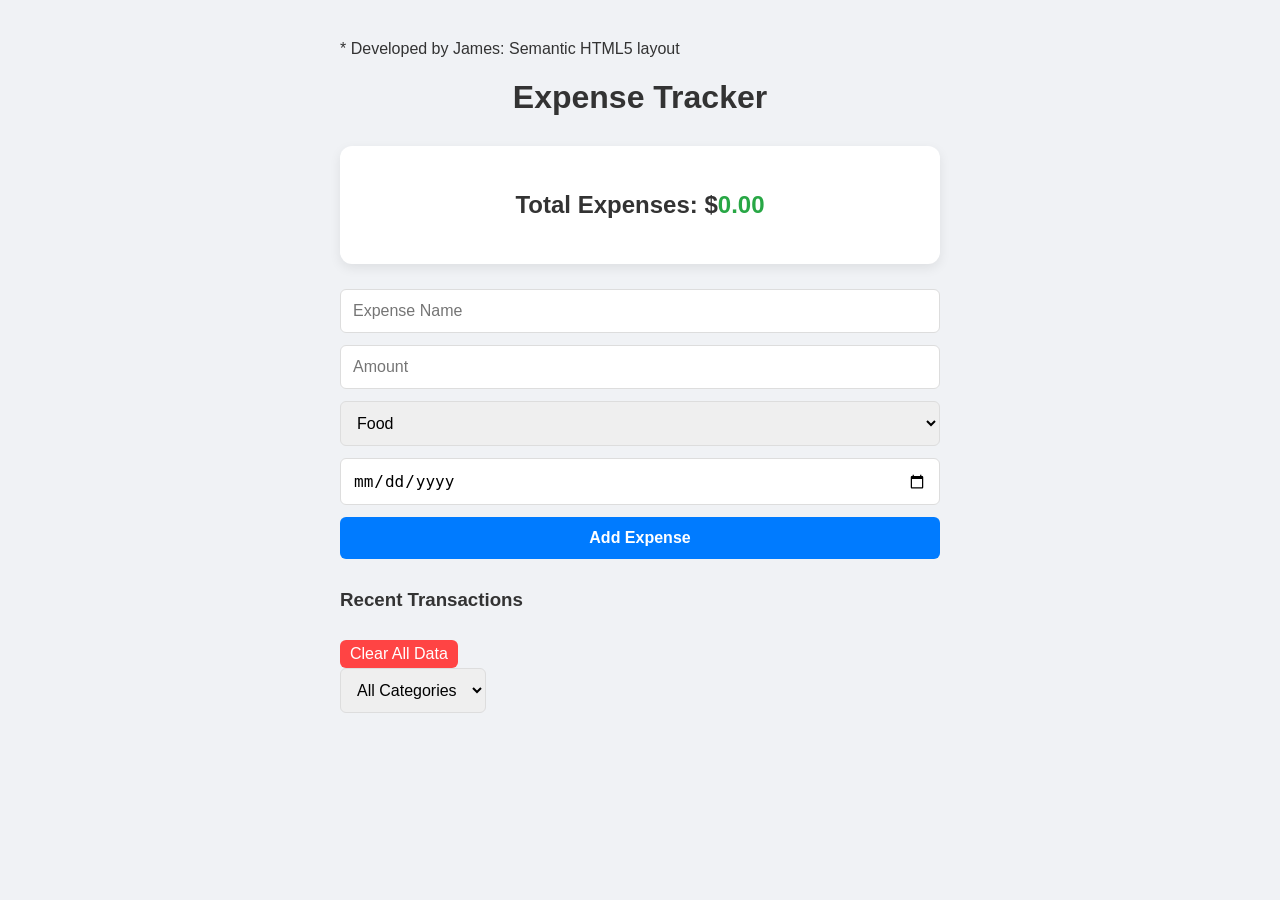
==== expensetracker/index.html @ cbf6ec7f "Add files via upload" ====
* Developed by James: Semantic HTML5 layout
<!DOCTYPE html>
<html lang="en">
<head>
    <meta charset="UTF-8">
    <meta name="viewport" content="width=device-width, initial-scale=1.0">
    <title>Expense Tracker - Phase 1</title>
    <link rel="stylesheet" href="style.css">
</head>
<body>
    <header>
        <h1>Expense Tracker</h1>
    </header>

    <main>
        <section id="dashboard">
            <h2>Total Expenses: $<span id="total-amount">0.00</span></h2>
        </section>

        <section id="input-section">
            <form id="expense-form">
                <input type="text" id="expense-name" placeholder="Expense Name" required>
                <input type="number" id="expense-amount" placeholder="Amount" step="0.01" required>
                <select id="expense-category">
                    <option value="Food">Food</option>
                    <option value="Rent">Rent</option>
                    <option value="Transport">Transport</option>
                    <option value="Entertainment">Entertainment</option>
                    <option value="Other">Other</option>
                </select>
                <input type="date" id="expense-date" required>
                <button type="submit">Add Expense</button>
            </form>
        </section>

        <section id="list-section">
            <h3>Recent Transactions</h3>
            <ul id="expense-list"></ul>
            <button id="clear-all" style="margin-top: 10px; background-color: #ff4444; color: white; border: none; padding: 5px 10px; cursor: pointer;">Clear All Data</button>
        </section>
    </main>
    
    <select id="filter-category">
    <option value="All">All Categories</option>
    <option value="Food">Food</option>
    <option value="Rent">Rent</option>
    <option value="Transport">Transport</option>
    <option value="Entertainment">Entertainment</option>
    <option value="Other">Other</option>
</select>


    <script src="script.js"></script>
</body>
</html>
---- expensetracker/style.css ----
/* Task 3: Develop CSS Flexbox responsive navigation (Don) */
body {
    font-family: 'Segoe UI', Tahoma, Geneva, Verdana, sans-serif;
    max-width: 600px;
    margin: 20px auto;
    padding: 20px;
    background-color: #f0f2f5;
    color: #333;
}

header {
    text-align: center;
    margin-bottom: 30px;
}

/* Developed by Brenden: Dashboard Visuals */
#dashboard {
    background: #ffffff;
    padding: 25px;
    border-radius: 12px;
    text-align: center;
    box-shadow: 0 4px 12px rgba(0,0,0,0.08);
    margin-bottom: 25px;
}

#total-amount {
    color: #28a745;
}

#expense-form {
    display: flex;
    flex-direction: column;
    gap: 12px;
    margin-bottom: 30px;
}

input, select, button {
    padding: 12px;
    border: 1px solid #ddd;
    border-radius: 6px;
    font-size: 1rem;
}

/* Task 8: Design and style form validation messages (Don) */
input:invalid:focus {
    border: 2px solid #dc3545;
}

button[type="submit"] {
    background-color: #007bff;
    color: white;
    border: none;
    font-weight: 600;
    cursor: pointer;
    transition: background 0.2s;
}

button[type="submit"]:hover {
    background-color: #0056b3;
}

#expense-list {
    list-style: none;
    padding: 0;
}

#expense-list li {
    background: #fff;
    margin-bottom: 8px;
    padding: 15px;
    border-radius: 6px;
    border-left: 5px solid #007bff;
    display: flex;
    justify-content: space-between;
    align-items: center;
    box-shadow: 0 2px 4px rgba(0,0,0,0.04);
}

/* Responsive Logic (Part of Task 3) */
@media (max-width: 480px) {
    #expense-list li {
        flex-direction: column;
        align-items: flex-start;
        gap: 5px;
    }
}
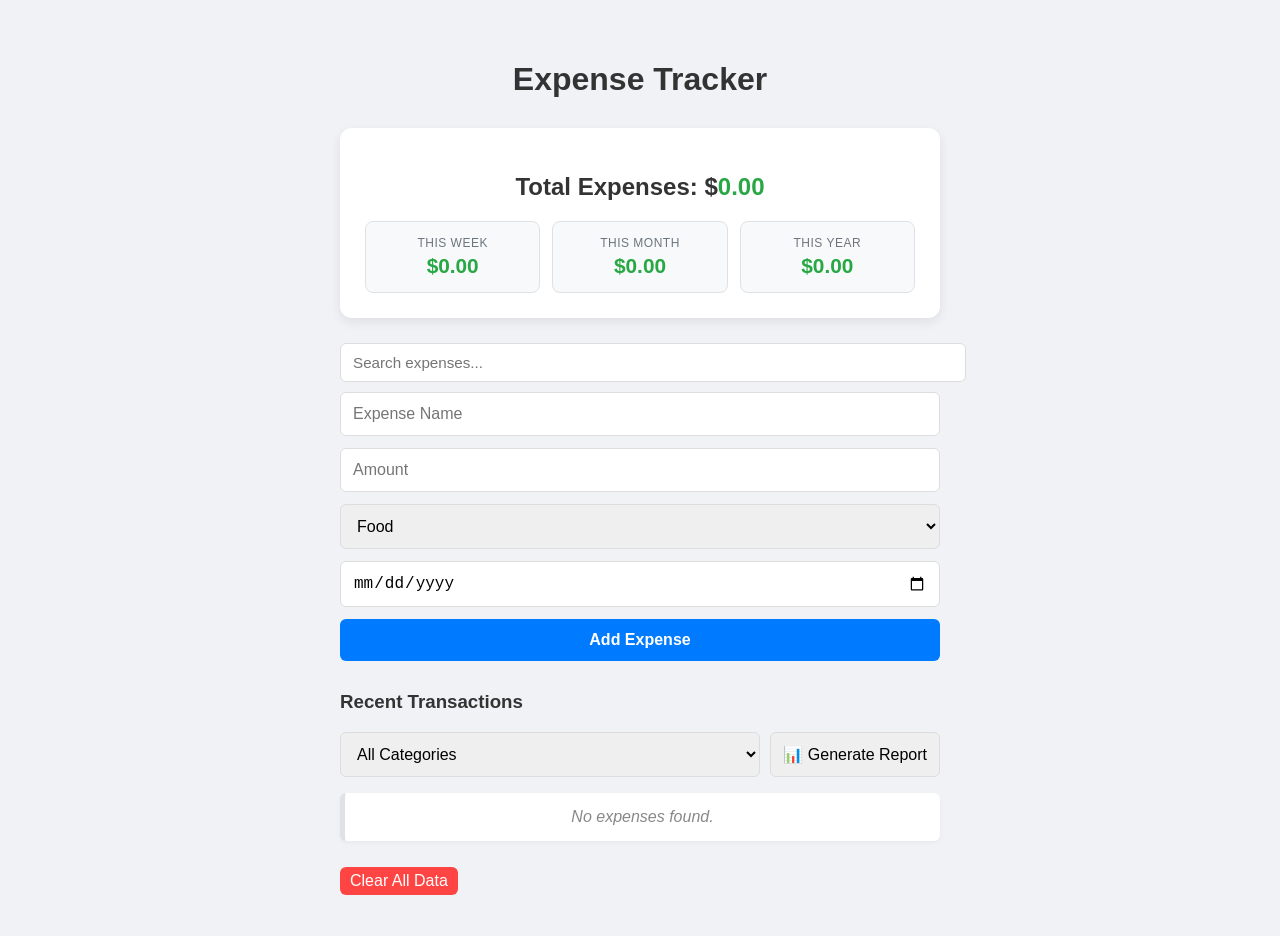
==== commit 142042ae: "Add files via upload" ====
--- a/expensetracker/index.html
+++ b/expensetracker/index.html
@@ -1,10 +1,10 @@
-* Developed by James: Semantic HTML5 layout
+<!-- Developed by James: Semantic HTML5 layout -->
 <!DOCTYPE html>
 <html lang="en">
 <head>
     <meta charset="UTF-8">
     <meta name="viewport" content="width=device-width, initial-scale=1.0">
-    <title>Expense Tracker - Phase 1</title>
+    <title>Expense Tracker</title>
     <link rel="stylesheet" href="style.css">
 </head>
 <body>
@@ -15,9 +15,28 @@
     <main>
         <section id="dashboard">
             <h2>Total Expenses: $<span id="total-amount">0.00</span></h2>
+
+            <!-- James: Spending Summary Cards UI (Weekly, Monthly, Yearly totals) -->
+            <div id="summary-cards">
+                <div class="summary-card">
+                    <span class="summary-label">This Week</span>
+                    <span class="summary-value" id="week-total">$0.00</span>
+                </div>
+                <div class="summary-card">
+                    <span class="summary-label">This Month</span>
+                    <span class="summary-value" id="month-total">$0.00</span>
+                </div>
+                <div class="summary-card">
+                    <span class="summary-label">This Year</span>
+                    <span class="summary-value" id="year-total">$0.00</span>
+                </div>
+            </div>
         </section>
 
         <section id="input-section">
+            <!-- Brenden: Search Bar to filter expenses by keyword -->
+            <input type="text" id="search-input" placeholder="Search expenses...">
+
             <form id="expense-form">
                 <input type="text" id="expense-name" placeholder="Expense Name" required>
                 <input type="number" id="expense-amount" placeholder="Amount" step="0.01" required>
@@ -35,20 +54,58 @@
 
         <section id="list-section">
             <h3>Recent Transactions</h3>
+
+            <!-- Brenden: Category Filtering moved inside main layout -->
+            <div id="filter-bar">
+                <select id="filter-category">
+                    <option value="All">All Categories</option>
+                    <option value="Food">Food</option>
+                    <option value="Rent">Rent</option>
+                    <option value="Transport">Transport</option>
+                    <option value="Entertainment">Entertainment</option>
+                    <option value="Other">Other</option>
+                </select>
+                <!-- James: Report Preview button -->
+                <button id="open-report-btn" type="button">📊 Generate Report</button>
+            </div>
+
             <ul id="expense-list"></ul>
+            <!-- Brenden: Data Reset button - clears all logs from localStorage securely -->
             <button id="clear-all" style="margin-top: 10px; background-color: #ff4444; color: white; border: none; padding: 5px 10px; cursor: pointer;">Clear All Data</button>
         </section>
     </main>
-    
-    <select id="filter-category">
-    <option value="All">All Categories</option>
-    <option value="Food">Food</option>
-    <option value="Rent">Rent</option>
-    <option value="Transport">Transport</option>
-    <option value="Entertainment">Entertainment</option>
-    <option value="Other">Other</option>
-</select>
 
+    <!-- Don: Detailed Report View layout (printable table) -->
+    <div id="report-modal" style="display:none;">
+        <div id="report-modal-content">
+            <h2>Expense Report</h2>
+            <!-- James: Report Preview table - users review data before downloading -->
+            <table id="report-table">
+                <thead>
+                    <tr>
+                        <th>Date</th>
+                        <th>Name</th>
+                        <th>Category</th>
+                        <th>Amount</th>
+                    </tr>
+                </thead>
+                <tbody id="report-body"></tbody>
+                <tfoot>
+                    <tr>
+                        <td colspan="3"><strong>Total</strong></td>
+                        <td id="report-total"></td>
+                    </tr>
+                </tfoot>
+            </table>
+            <div id="report-actions">
+                <!-- Don: Download CSV trigger button -->
+                <button id="download-csv-btn" type="button">⬇ Download CSV</button>
+                <!-- Don: Print to PDF using window.print() -->
+                <button id="print-pdf-btn" type="button">🖨 Print to PDF</button>
+                <button id="close-report-btn" type="button">✕ Close</button>
+            </div>
+        </div>
+    </div>
 
     <script src="script.js"></script>
 </body>
--- a/expensetracker/style.css
+++ b/expensetracker/style.css
@@ -83,4 +83,206 @@
         align-items: flex-start;
         gap: 5px;
     }
-}+}
+/* ============================================================
+   PHASE 2 ADDITIONS
+   James:   Spending summary cards, Report preview table,
+            Final UI polish (hover effects, transitions)
+   Brenden: Search bar, filter bar layout, edge-case empty state
+   Don:     Report modal layout, print styles
+   ============================================================ */
+
+/* James: Spending Summary Cards (Weekly, Monthly, Yearly) */
+#summary-cards {
+    display: flex;
+    gap: 12px;
+    margin-top: 16px;
+    flex-wrap: wrap;
+}
+
+.summary-card {
+    flex: 1;
+    min-width: 120px;
+    background: #f8f9fa;
+    border: 1px solid #dee2e6;
+    border-radius: 8px;
+    padding: 14px 16px;
+    display: flex;
+    flex-direction: column;
+    gap: 4px;
+    transition: box-shadow 0.2s, transform 0.2s;
+}
+
+.summary-card:hover {
+    box-shadow: 0 4px 12px rgba(0,0,0,0.1);
+    transform: translateY(-2px);
+}
+
+.summary-label {
+    font-size: 0.75rem;
+    text-transform: uppercase;
+    letter-spacing: 0.5px;
+    color: #6c757d;
+}
+
+.summary-value {
+    font-size: 1.3rem;
+    font-weight: 700;
+    color: #28a745;
+}
+
+/* Brenden: Search bar */
+#search-input {
+    width: 100%;
+    padding: 10px 12px;
+    border: 1px solid #ddd;
+    border-radius: 6px;
+    font-size: 0.95rem;
+    margin-bottom: 10px;
+    transition: border-color 0.2s;
+}
+
+#search-input:focus {
+    outline: none;
+    border-color: #007bff;
+}
+
+/* Brenden: Filter bar layout */
+#filter-bar {
+    display: flex;
+    gap: 10px;
+    align-items: center;
+    margin-bottom: 12px;
+    flex-wrap: wrap;
+}
+
+#filter-bar select {
+    flex: 1;
+    min-width: 140px;
+}
+
+#filter-bar button {
+    white-space: nowrap;
+}
+
+/* James: Hover effects and transitions on expense list items */
+#expense-list li {
+    transition: box-shadow 0.2s, transform 0.15s, border-left-color 0.2s;
+}
+
+#expense-list li:hover {
+    box-shadow: 0 4px 12px rgba(0,0,0,0.1);
+    transform: translateX(3px);
+}
+
+/* Don: Report Modal layout */
+#report-modal {
+    position: fixed;
+    inset: 0;
+    background: rgba(0,0,0,0.55);
+    display: flex;
+    align-items: center;
+    justify-content: center;
+    z-index: 1000;
+}
+
+#report-modal-content {
+    background: #fff;
+    border-radius: 12px;
+    padding: 28px;
+    width: 90%;
+    max-width: 680px;
+    max-height: 85vh;
+    overflow-y: auto;
+    box-shadow: 0 8px 32px rgba(0,0,0,0.18);
+}
+
+#report-modal-content h2 {
+    margin-bottom: 18px;
+    font-size: 1.3rem;
+}
+
+/* Don: Detailed Report view — clean, printable table */
+#report-table {
+    width: 100%;
+    border-collapse: collapse;
+    font-size: 0.9rem;
+    margin-bottom: 18px;
+}
+
+#report-table th,
+#report-table td {
+    border: 1px solid #dee2e6;
+    padding: 9px 12px;
+    text-align: left;
+}
+
+#report-table thead {
+    background: #007bff;
+    color: #fff;
+}
+
+#report-table tfoot {
+    background: #f8f9fa;
+    font-weight: 600;
+}
+
+#report-table tbody tr:nth-child(even) {
+    background: #f8f9fa;
+}
+
+/* James: Report action buttons */
+#report-actions {
+    display: flex;
+    gap: 10px;
+    flex-wrap: wrap;
+}
+
+#report-actions button {
+    padding: 9px 16px;
+    border: none;
+    border-radius: 6px;
+    font-size: 0.9rem;
+    cursor: pointer;
+    font-weight: 600;
+    transition: opacity 0.2s, transform 0.15s;
+}
+
+#report-actions button:hover {
+    opacity: 0.88;
+    transform: translateY(-1px);
+}
+
+#download-csv-btn { background: #28a745; color: #fff; }
+#print-pdf-btn    { background: #6c757d; color: #fff; }
+#close-report-btn { background: #dc3545; color: #fff; }
+
+/* Brenden: Edge case — "no expenses" empty state message */
+#expense-list li:only-child {
+    border-left-color: #dee2e6;
+    justify-content: center;
+    font-style: italic;
+}
+
+/* Don: Print styles — only show the report table when printing */
+@media print {
+    body > *:not(#report-modal) { display: none !important; }
+    #report-modal {
+        position: static;
+        background: none;
+        display: block !important;
+    }
+    #report-modal-content {
+        box-shadow: none;
+        max-height: none;
+        padding: 0;
+    }
+    #report-actions { display: none; }
+}
+
+/* James: Final UI Polish — mobile responsive for Phase 2 additions */
+@media (max-width: 480px) {
+    #summary-cards { flex-direction: column; }
+    #filter-bar    { flex-direction: column; align-items: stretch; }
+    #report-modal-content { padding: 16px; }
+}
